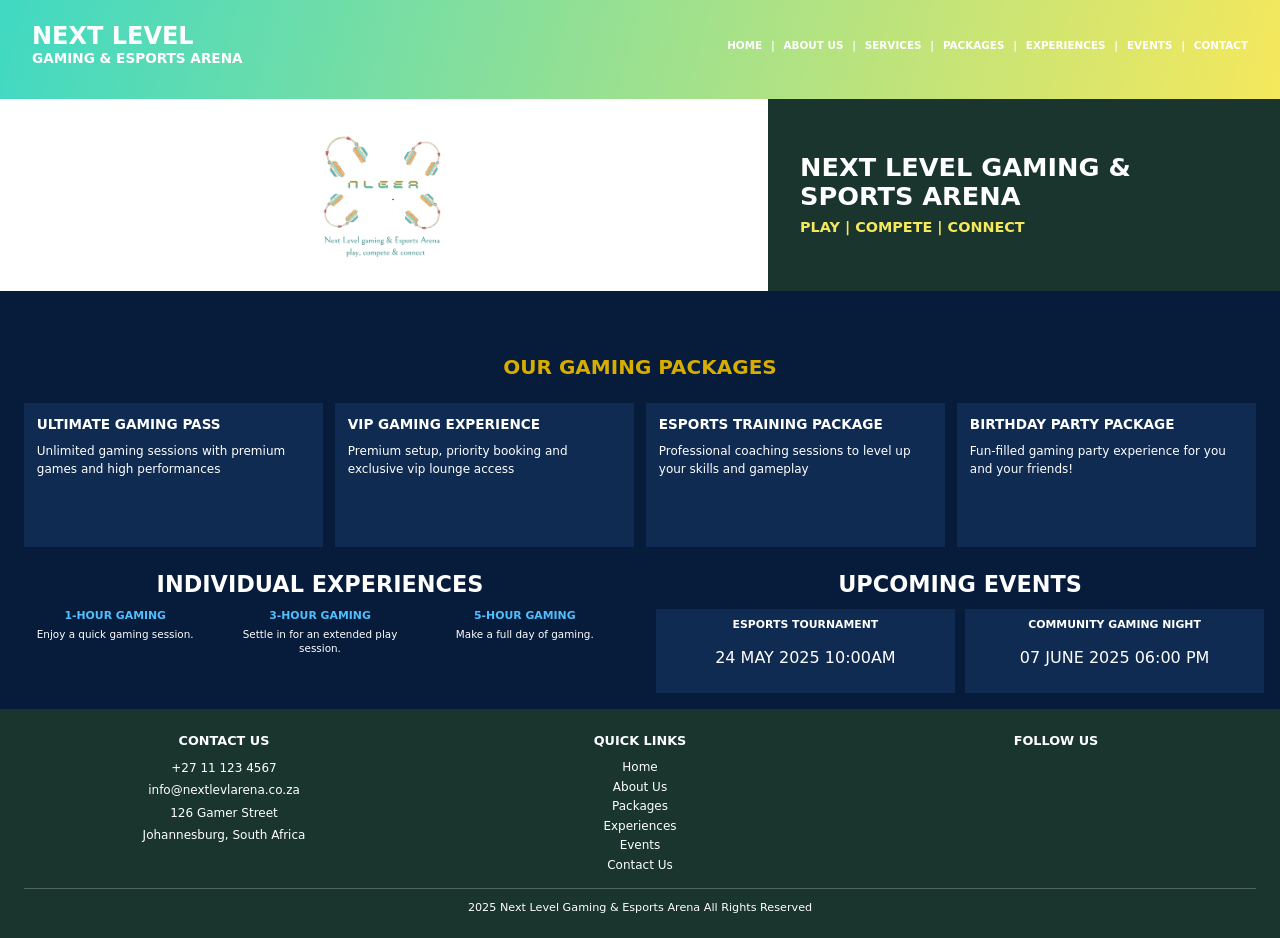
==== index.html @ 8d303a9f "first commit" ====
<!doctype html>
<html lang="en">
<head>
	<meta charset="utf-8">
	<meta name="viewport" content="width=device-width, initial-scale=1">
	<title>Next Level Gaming &amp; Esports Arena</title>
	<link rel="stylesheet" href="styles.css">
</head>
<body class="home-page">
	<!-- Header. -->
	<header class="site-header">
		<h1 class="wordmark">
			<span class="wordmark-top">NEXT LEVEL</span>
			<span class="wordmark-bottom">GAMING &amp; ESPORTS ARENA</span>
		</h1>
		<nav class="site-nav" aria-label="Main navigation">
			<a href="index.html" aria-current="page">HOME</a><span aria-hidden="true">|</span>
			<a href="about.html">ABOUT US</a><span aria-hidden="true">|</span>
			<a href="services.html">SERVICES</a><span aria-hidden="true">|</span>
			<a href="packages.html">PACKAGES</a><span aria-hidden="true">|</span>
			<a href="experiences.html">EXPERIENCES</a><span aria-hidden="true">|</span>
			<a href="events.html">EVENTS</a><span aria-hidden="true">|</span>
			<a href="contact.html">CONTACT</a>
		</nav>
	</header>
	<!-- Home page hero, gaming packages, and event information. -->
	<main>
		<!-- Main arena image and brand message. -->
		<section class="overview-section" aria-labelledby="overview-heading">
			<img class="overview-image overview-logo" src="Images/logo.jpeg" alt="Next Level Gaming &amp; Esports Arena logo">
			<div class="overview-copy">
				<h2 id="overview-heading" class="overview-brand-heading">NEXT LEVEL GAMING &amp; SPORTS ARENA</h2>
				<p class="overview-motto">PLAY | COMPETE | CONNECT</p>
			</div>
		</section>
		<!-- Gaming and event packages. -->
		<section class="services-section" aria-labelledby="services-heading">
			<h2 id="services-heading">OUR GAMING PACKAGES</h2>
			<div class="service-grid">
				<article class="service-block">
					<h3>ULTIMATE GAMING PASS</h3>
					<p>Unlimited gaming sessions with premium games and high performances</p>
				</article>
				<article class="service-block">
					<h3>VIP GAMING EXPERIENCE</h3>
					<p>Premium setup, priority booking and exclusive vip lounge access</p>
				</article>
				<article class="service-block">
					<h3>ESPORTS TRAINING PACKAGE</h3>
					<p>Professional coaching sessions to level up your skills and gameplay</p>
				</article>
				<article class="service-block">
					<h3>BIRTHDAY PARTY PACKAGE</h3>
					<p>Fun-filled gaming party experience for you and your friends!</p>
				</article>
			</div>
		</section>
		<!-- Individual gaming durations and upcoming events. -->
		<section class="secondary-sections" aria-label="More gaming information">
			<!-- Individual experiences. -->
			<section class="secondary-section" aria-labelledby="experiences-heading">
				<h2 id="experiences-heading">INDIVIDUAL EXPERIENCES</h2>
				<div class="experience-options" aria-label="Gaming session lengths">
					<div class="experience-option">
						<h3>1-HOUR GAMING</h3>
						<p>Enjoy a quick gaming session.</p>
					</div>
					<div class="experience-option">
						<h3>3-HOUR GAMING</h3>
						<p>Settle in for an extended play session.</p>
					</div>
					<div class="experience-option">
						<h3>5-HOUR GAMING</h3>
						<p>Make a full day of gaming.</p>
					</div>
				</div>
			</section>
			<!-- Upcoming events. -->
			<section class="secondary-section" aria-labelledby="events-heading">
				<h2 id="events-heading">UPCOMING EVENTS</h2>
				<div class="event-grid">
					<article class="event-block">
						<h3>ESPORTS TOURNAMENT</h3>
						<p>24 MAY 2025 10:00AM</p>
					</article>
					<article class="event-block">
						<h3>COMMUNITY GAMING NIGHT</h3>
						<p>07 JUNE 2025 06:00 PM</p>
					</article>
				</div>
			</section>
		</section>
	</main>
	<!-- Contact details, quick links, social heading, and copyright. -->
	<footer class="site-footer">
		<section aria-labelledby="footer-contact-heading">
			<h2 id="footer-contact-heading">CONTACT US</h2>
			<address class="contact-details">
				<a href="tel:+27111234567">+27 11 123 4567</a>
				<a href="mailto:info@nextlevlarena.co.za">info@nextlevlarena.co.za</a>
				<span>126 Gamer Street</span>
				<span>Johannesburg, South Africa</span>
			</address>
		</section>
		<section aria-labelledby="footer-links-heading">
			<h2 id="footer-links-heading">QUICK LINKS</h2>
			<nav class="footer-links" aria-label="Quick links">
				<a href="index.html">Home</a>
				<a href="about.html">About Us</a>
				<a href="packages.html">Packages</a>
				<a href="experiences.html">Experiences</a>
				<a href="events.html">Events</a>
				<a href="contact.html">Contact Us</a>
			</nav>
		</section>
		<section aria-labelledby="footer-social-heading">
			<h2 id="footer-social-heading">FOLLOW US</h2>
		</section>
		<p class="copyright">2025 Next Level Gaming &amp; Esports Arena All Rights Reserved</p>
	</footer>
</body>
</html>
---- styles.css ----
* {
	box-sizing: border-box;
}

body {
	min-height: 100vh;
	margin: 0;
	background: #f3f6f4;
	color: #19352d;
	font-family: system-ui, sans-serif;
}

body.standalone-footer-page {
	display: flex;
	flex-direction: column;
}

body.standalone-footer-page .site-footer {
	width: 100%;
	margin-top: auto;
}

/* BEGINNING OF FEES PAGE STYLES. */
body.fees-page {
	background: #071b3a;
	color: #fff;
}

.fees-intro {
	padding: clamp(1.25rem, 3vw, 2rem) 1rem 2rem;
	text-align: center;
}

.fees-intro h1 {
	margin: 0;
	color: #50bfff;
	font-size: clamp(1.5rem, 4vw, 2.25rem);
	font-weight: 850;
}

.fees-intro p {
	margin: 0.65rem 0 0;
	font-size: 0.9rem;
}

.fees-card-grid {
	display: grid;
	grid-template-columns: repeat(3, minmax(0, 1fr));
	grid-auto-rows: 1fr;
	gap: 1rem;
	width: min(100%, 72rem);
	margin: 2rem auto 0;
	padding: 0 1rem;
}

.fees-card {
	display: flex;
	flex-direction: column;
	align-items: stretch;
	min-height: 24rem;
	padding: 1.25rem;
	background: #102b52;
	color: #fff;
	text-align: left;
}

.fees-card h2 {
	margin: 0;
	font-size: 0.95rem;
	font-weight: 800;
}

.fees-gradient-strip {
	width: 100%;
	margin: 1rem 0 2rem;
	padding: 1rem clamp(1rem, 3vw, 2rem) 1.5rem;
	background: linear-gradient(105deg, #40d9c3 0%, #f5e85c 100%);
	color: #071b3a;
}

.fees-gradient-strip h2 {
	margin: 0 0 1rem;
	font-size: 1rem;
	font-weight: 850;
	text-align: left;
}

.fees-gradient-strip ol {
	display: grid;
	grid-template-columns: repeat(5, minmax(0, 1fr));
	gap: 1rem;
	margin: 0;
	padding: 0;
	list-style-position: inside;
	text-align: center;
}

.fees-gradient-strip li {
	font-size: clamp(0.7rem, 1.3vw, 0.9rem);
	font-weight: 700;
	line-height: 1.35;
}

.fees-summary-divider {
	width: 100%;
	height: 1px;
	margin: 1rem 0;
	border: 0;
	background: #fff;
}

.fees-summary-row {
	display: flex;
	justify-content: space-between;
	gap: 0.5rem;
	margin-bottom: 0.75rem;
	font-size: 0.8rem;
}

.fees-summary-total {
	display: flex;
	justify-content: space-between;
	gap: 0.5rem;
	margin: 0.25rem 0 0.75rem;
	font-size: 0.9rem;
	font-weight: 850;
}

.fees-summary-output {
	min-height: 5rem;
	background: #fff;
}

.fees-book-button {
	width: 100%;
	margin-top: auto;
	border: 0;
	padding: 0.7rem 0.5rem;
	background: #50bfff;
	color: #071b3a;
	font: inherit;
	font-size: 0.75rem;
	font-weight: 850;
}

.fees-package-list {
	display: grid;
	gap: 0.65rem;
	margin-top: 0.9rem;
}

.fees-package-option {
	padding: 0.75rem;
	background: #fff;
	color: #071b3a;
}

.fees-package-heading {
	display: flex;
	align-items: flex-start;
	justify-content: space-between;
	gap: 0.5rem;
}

.fees-package-heading h3 {
	margin: 0;
	font-size: 0.82rem;
	font-weight: 800;
}

.fees-package-heading span {
	flex: 0 0 auto;
	font-size: 0.8rem;
	font-weight: 750;
}

.fees-package-option p {
	margin: 0.35rem 0 0;
	font-size: 0.72rem;
	line-height: 1.35;
}

.fees-booking-select {
	display: flex;
	align-items: center;
	justify-content: space-between;
	gap: 0.5rem;
	margin-top: 0.9rem;
	font-size: 0.75rem;
}

.fees-booking-select select {
	width: 5.5rem;
	min-height: 1.8rem;
	border: 0;
	padding: 0.25rem 0.4rem;
	background: #fff;
	color: #071b3a;
	font: inherit;
}

.fees-discount-heading {
	margin: 1rem 0 0.45rem;
	font-size: 0.85rem;
	font-weight: 800;
}

.fees-discount-value {
	min-height: 1.8rem;
	padding: 0.25rem 0.5rem;
	background: #fff;
	color: #071b3a;
	font-size: 0.75rem;
}

.fees-calculate-button {
	margin-top: 0.7rem;
	border: 0;
	padding: 0.6rem 0.5rem;
	background: #f07822;
	color: #fff;
	font: inherit;
	font-size: 0.72rem;
	font-weight: 800;
}

.fees-discount-information {
	margin-top: auto;
	padding-top: 1rem;
}

.fees-discount-information h3,
.fees-discount-information h4 {
	margin: 0 0 0.4rem;
	font-size: 0.75rem;
	font-weight: 800;
}

.fees-discount-information ul {
	display: grid;
	gap: 0.3rem;
	margin: 0;
	padding-left: 1rem;
	font-size: 0.7rem;
	line-height: 1.35;
}

/* CONTACT PAGE. */
body.contact-page {
	background: #071b3a;
	color: #fff;
}

.contact-intro {
	width: min(100% - 2rem, 48rem);
	margin: 0 auto;
	padding: clamp(3rem, 9vw, 7rem) 0;
	text-align: center;
}
    
.contact-intro h1 {
	margin: 0 0 1rem;
	color: #50bfff;
	font-size: clamp(1.5rem, 4vw, 2.5rem);
	font-weight: 900;
}

.contact-intro h2 {
	margin: 0 0 0.75rem;
	font-size: clamp(1rem, 2.5vw, 1.4rem);
	font-weight: 800;
}

.contact-intro p {
	max-width: 42rem;
	margin: 0 auto;
	font-size: 0.95rem;
	font-weight: 400;
	line-height: 1.6;
}

.contact-panels {
	display: grid;
	grid-template-columns: minmax(0, 55fr) minmax(0, 35fr);
	gap: 5%;
	position: relative;
	left: 50%;
	width: 90vw;
	margin: 2rem 0 0;
	transform: translateX(-50%);
}

.contact-panel {
	min-height: 14rem;
	background: #102b52;
}

.contact-form-panel {
	padding: clamp(1rem, 2vw, 1.5rem);
	color: #fff;
}

.contact-form-panel h2 {
	margin: 0;
	font-size: clamp(0.9rem, 1.4vw, 1.1rem);
	font-weight: 850;
}

.contact-form-panel > hr {
	height: 1px;
	margin: 0.65rem 0 0.8rem;
	border: 0;
	background: rgb(255 255 255 / 75%);
}

.contact-demo-form {
	display: grid;
	gap: 0.7rem;
}

.contact-field {
	display: grid;
	gap: 0.25rem;
}

.contact-field label {
	color: #50bfff;
	font-size: 0.64rem;
	font-weight: 850;
}

.contact-field input {
	width: 100%;
	min-width: 0;
	min-height: 2rem;
	padding: 0.4rem 0.5rem;
	border: 1px solid rgb(255 255 255 / 35%);
	border-radius: 0;
	background: #071b3a;
	color: #fff;
	font: inherit;
	font-size: 0.75rem;
}

.contact-field input:focus-visible {
	outline: 2px solid #50bfff;
	outline-offset: 1px;
}

.contact-demo-form button {
	justify-self: start;
	margin-top: 0.2rem;
	padding: 0.65rem 0.9rem;
	border: 0;
	background: #f07822;
	color: #fff;
	font: inherit;
	font-size: 0.7rem;
	font-weight: 800;
	cursor: pointer;
}

.contact-demo-form button:hover,
.contact-demo-form button:focus-visible {
	background: #d95e0c;
}

.contact-demo-form button:focus-visible {
	outline: 2px solid #fff;
	outline-offset: 3px;
}

.contact-information {
	padding: clamp(1rem, 2vw, 1.5rem);
	color: #fff;
}

.contact-information h2 {
	margin: 0;
	font-size: clamp(0.9rem, 1.4vw, 1.1rem);
	font-weight: 850;
}

.contact-information hr {
	height: 1px;
	margin: 0.65rem 0 0.8rem;
	border: 0;
	background: rgb(255 255 255 / 75%);
}

.contact-information dl {
	display: grid;
	gap: 0.65rem;
	margin: 0;
}

.contact-information dl > div {
	min-width: 0;
}

.contact-information dt {
	margin: 0 0 0.12rem;
	color: #50bfff;
	font-size: 0.64rem;
	font-weight: 850;
	letter-spacing: 0.05em;
}

.contact-information dd {
	margin: 0;
	font-size: clamp(0.68rem, 1vw, 0.78rem);
	font-weight: 400;
	line-height: 1.35;
	overflow-wrap: anywhere;
}

.contact-information a {
	color: inherit;
	text-decoration: none;
}

.contact-information a:hover,
.contact-information a:focus-visible {
	text-decoration: underline;
	text-underline-offset: 0.15em;
}

.contact-details {
	display: flex;
	flex-direction: column;
	gap: 0.35rem;
	margin-top: 0.75rem;
	font-size: 0.75rem;
	font-style: normal;
	line-height: 1.4;
}

.contact-details a {
	color: inherit;
	text-decoration: none;
}

.contact-details a:hover,
.contact-details a:focus-visible {
	text-decoration: underline;
	text-underline-offset: 0.15em;
}

/* EQUIPMENT PAGE. */
body.equipment-page {
	background: #071b3a;
	color: #fff;
}

.equipment-header {
	display: flex;
	align-items: center;
	justify-content: space-between;
	gap: 1.5rem;
	padding: 1.25rem clamp(1rem, 4vw, 3rem);
	background: #071b3a;
	border-bottom: 34px solid transparent;
	border-image: linear-gradient(105deg, #40d9c3 0%, #f5e85c 100%) 1;
}

.equipment-wordmark {
	display: flex;
	flex-direction: column;
	align-items: flex-start;
	gap: 0.15rem;
	margin: 0;
	line-height: 1;
}

.equipment-wordmark-top {
	color: #fff;
	font-size: clamp(1.5rem, 3vw, 2rem);
	font-weight: 900;
}

.equipment-wordmark-bottom {
	color: #50bfff;
	font-size: clamp(0.7rem, 1.2vw, 0.9rem);
	font-weight: 800;
}

.equipment-book-button {
	flex: 0 0 auto;
	padding: 0.75rem 1.25rem;
	border: 0;
	background: #f07822;
	color: #fff;
	font: inherit;
	font-size: 0.8rem;
	font-weight: 850;
	cursor: pointer;
}

.equipment-book-button:hover,

.equipment-book-button:focus-visible {
	background: #d95e0c;
}

.equipment-book-button:focus-visible {
	outline: 2px solid #fff;
	outline-offset: 3px;
}

.equipment-full-specs-button {
	align-self: flex-start;
	margin-top: 1rem;
}

.equipment-intro {
	padding: clamp(1rem, 3vw, 2rem) clamp(1rem, 5vw, 4rem);
	text-align: left;
}

.equipment-intro h2 {
	margin: 0 0 0.5rem;
	color: #50bfff;
	font-size: clamp(0.75rem, 1.2vw, 0.95rem);
	font-weight: 850;
}

.equipment-intro p {
	margin: 0;
	color: #fff;
	font-size: clamp(1.5rem, 5vw, 3rem);
	font-weight: 900;
	line-height: 0.95;
}

.equipment-intro .equipment-compromise {
	margin-top: 0.35rem;
	color: #50bfff;
}

.equipment-feature {
	display: grid;
	grid-template-columns: repeat(2, minmax(0, 1fr));
	min-height: 20rem;
}

.equipment-feature > img {
	display: block;
	width: 100%;
	height: 100%;
	min-height: 20rem;
	object-fit: cover;
}

.equipment-feature-copy {
	display: flex;
	flex-direction: column;
	justify-content: flex-start;
	padding: clamp(1rem, 3vw, 2rem);
	background: #102b52;
}

.equipment-feature-copy h2 {
	margin: 0 0 1rem;
	color: #50bfff;
	font-size: clamp(0.9rem, 1.5vw, 1.2rem);
	font-weight: 850;
}

.equipment-feature-tagline {
	display: flex;
	flex-direction: column;
	margin: 0;
	color: #fff;
	font-size: clamp(1.4rem, 3vw, 2.5rem);
	font-weight: 900;
	line-height: 1.05;
}

.equipment-feature-tagline span:last-child {
	color: #50bfff;
}

.equipment-spec-divider {
	width: 100%;
	height: 1px;
	margin: 1rem 0 0.75rem;
	border: 0;
	background: rgb(255 255 255 / 75%);
}

.equipment-specs {
	display: grid;
	grid-template-columns: repeat(2, minmax(0, 1fr));
	color: #fff;
	font-weight: 800;
	text-align: center;
}

.equipment-spec-item {
	display: flex;
	flex-direction: column;
	align-items: center;
	gap: 0.2rem;
}

.equipment-spec-value {
	font-size: clamp(1.3rem, 2.5vw, 2rem);
	line-height: 1;
}

.equipment-spec-label {
	color: #50bfff;
	font-size: 0.65rem;
	font-weight: 850;
	letter-spacing: 0.08em;
}

.equipment-library {
	display: grid;
	grid-template-columns: minmax(0, 0.8fr) minmax(0, 1.2fr);
	align-items: center;
	gap: 1.25rem;
	padding: 1.5rem clamp(1rem, 5vw, 4rem) 2rem;
}

.equipment-library-copy {
	justify-self: start;
	text-align: left;
}

.equipment-library-copy h2 {
	margin: 0 0 0.35rem;
	color: #50bfff;
	font-size: clamp(0.7rem, 1.2vw, 0.95rem);
	font-weight: 850;
}

.equipment-library-copy p {
	margin: 0;
	color: #fff;
	font-size: clamp(1rem, 2.6vw, 2.2rem);
	font-weight: 900;
	line-height: 1;
}

.equipment-library-copy p span {
	color: #50bfff;
}

.game-category-grid {
	display: grid;
	grid-template-columns: repeat(4, minmax(0, 1fr));
	gap: 0.45rem;
}

.game-category {
	display: grid;
	place-items: center;
	min-width: 0;
	min-height: 2.8rem;
	padding: 0.4rem 0.25rem;
	background: #000;
	color: #fff;
	font-size: clamp(0.45rem, 0.8vw, 0.62rem);
	font-weight: 800;
	line-height: 1.15;
	text-align: center;
}

.equipment-block-section {
	padding: 0 clamp(1rem, 5vw, 4rem) 3rem;
}

.equipment-block-grid {
	display: grid;
	grid-template-columns: repeat(4, minmax(0, 1fr));
	gap: 0.9rem;
}


.equipment-game-card {
	display: flex;
	flex-direction: column;
	align-items: center;
	justify-content: center;
	min-width: 0;
	min-height: 7rem;
	padding: 0.6rem;
	background: #102b52;
	color: #fff;
	text-align: center;
}

.equipment-game-card h2 {
	margin: 0 0 0.4rem;
	font-size: clamp(0.65rem, 1.1vw, 0.85rem);
	font-weight: 850;
	line-height: 1.2;
	overflow-wrap: anywhere;
}

.equipment-game-card p {
	margin: 0;
	color: #50bfff;
	font-size: clamp(0.55rem, 0.8vw, 0.68rem);
	font-weight: 750;
	line-height: 1.2;
}

/* Arrange the shared wordmark and navigation over the gradient background. */
.site-header {
	display: flex;
	align-items: center;
	justify-content: space-between;
	gap: 2rem;
	padding: 1.5rem 2rem 2rem;
	background: linear-gradient(105deg, #40d9c3 0%, #f5e85c 100%);
}

/* Align the shared two-line site wordmark. */
.wordmark {
	display: flex;
	flex-direction: column;
	align-items: flex-start;
	gap: 0.15rem;
	max-width: 100%;
	margin: 0;
	color: inherit;
	text-align: left;
}

/* Remove the default underline when the wordmark is a home link. */
a.wordmark {
	text-decoration: none;
}

.wordmark-top {
	font-size: 1.5rem;
	font-weight: 800;
	line-height: 1;
}

.wordmark-bottom {
	font-size: 0.85rem;
	font-weight: 700;
	line-height: 1.2;
}

/* Lay out the main navigation links and separators. */
.site-nav {
	display: flex;
	align-items: center;
	justify-content: flex-end;
	flex-wrap: wrap;
	gap: 0.55rem;
	margin-left: auto;
	font-size: 0.65rem;
	font-weight: 750;
}

/* Keep navigation links consistent with the header text. */
.site-nav a {
	color: inherit;
	text-decoration: none;
}

.site-nav a:hover,
.site-nav a:focus-visible {
	text-decoration: underline;
	text-underline-offset: 0.2em;
}

/* Split the overview hero between its image and text panel. */
.overview-section {
	display: grid;
	grid-template-columns: 60% 40%;
	height: 12rem;
}

.overview-image {
	display: block;
	width: 100%;
	height: 100%;
	min-height: 0;
	object-fit: cover;
}

.overview-logo {
	background: #fff;
	object-fit: contain;
}

.overview-copy {
	display: flex;
	flex-direction: column;
	justify-content: center;
	padding: clamp(1rem, 3vw, 2rem);
	background: #19352d;
	color: #fff;
}

.overview-copy .overview-brand-heading {
	margin: 0 0 0.6rem;
	color: #fff;
	font-size: clamp(1.1rem, 2vw, 1.6rem);
	font-weight: 800;
	line-height: 1.1;
}

.overview-copy .about-heading {
	margin: 0;
	color: #50bfff;
	font-size: clamp(1.4rem, 3vw, 2.2rem);
	font-weight: 800;
	line-height: 1.1;
}

/* ABOUT PAGE. */
body.about-page {
	background: #071b3a;
	color: #fff;
}

.about-overview-section {
	height: 12rem;
	grid-template-rows: minmax(0, 1fr);
}

.about-overview-copy {
	justify-content: center;
	gap: 0.2rem;
	padding: 0.4rem clamp(0.6rem, 1.2vw, 1rem);
}

.about-overview-copy .about-heading {
	font-size: clamp(1rem, 1.4vw, 1.3rem);
}

.about-copy-group h3 {
	margin: 0 0 0.15rem;
	color: #f5e85c;
	font-size: 0.72rem;
	font-weight: 800;
	line-height: 1.25;
}

.about-overview-copy .about-copy-group p {
	margin: 0;
	font-size: 0.62rem;
	font-weight: 400;
	line-height: 1.15;
}

/* ABOUT WHY CHOOSE US SECTION. */
.why-section {
	padding: 2rem clamp(0.75rem, 2vw, 1.5rem) 2.5rem;
}

.why-section > h2 {
	margin: 0 0 1.25rem;
	color: #d7ad00;
	font-size: 1.25rem;
	font-weight: 850;
	text-align: center;
}

.why-grid {
	display: grid;
	grid-template-columns: repeat(3, minmax(0, 1fr));
	gap: 0.75rem;
}

.why-block {
	display: flex;
	flex-direction: column;
	justify-content: center;
	min-height: 8rem;
	padding: 1rem;
	background: #102b52;
	color: #fff;
}

.why-block h3 {
	margin: 0 0 0.5rem;
	font-size: 0.9rem;
	font-weight: 800;
}

.why-block p {
	margin: 0;
	font-size: 0.75rem;
	font-weight: 400;
	line-height: 1.45;
}

/* EXPERIENCES PAGE. */
body.experiences-page {
	background: #071b3a;
	color: #fff;
}

.experiences-overview-copy {
	gap: 0.25rem;
	padding: 0.45rem clamp(0.5rem, 1vw, 0.8rem);
}

.experiences-overview-copy .about-heading {
	font-size: clamp(0.9rem, 1.3vw, 1.1rem);
}

.experiences-tagline {
	margin: 0;
	color: #f5e85c;
	font-size: clamp(0.65rem, 1vw, 0.82rem);
	font-weight: 850;
	line-height: 1.2;
}

.experiences-overview-copy .experiences-description {
	margin: 0.15rem 0 0;
	font-size: clamp(0.62rem, 0.85vw, 0.75rem);
	font-weight: 400;
	line-height: 1.2;
}

.experiences-book-button {
	margin-top: 0.35rem;
	padding: 0.35rem 0.5rem;
	font-size: 0.65rem;
}

.experiences-page-heading {
	margin: 1.5rem 1rem 2rem;
	color: #d7ad00;
	font-size: 1.25rem;
	font-weight: 850;
	text-align: center;
}

.experiences-card-grid {
	display: grid;
	grid-template-columns: repeat(3, minmax(0, 1fr));
	grid-auto-rows: 1fr;
	gap: 1rem;
	padding: 0 clamp(1rem, 4vw, 3rem) 2.5rem;
}

.experiences-card {
	display: flex;
	flex-direction: column;
	align-items: center;
	min-height: 13rem;
	padding: 1.25rem;
	background: #102b52;
	color: #fff;
	text-align: center;
}

.experiences-card h2 {
	margin: 0;
	font-size: clamp(0.85rem, 1.4vw, 1.1rem);
	font-weight: 800;
	line-height: 1.25;
}

.experiences-card p {
	margin: 0.75rem 0 0;
	font-size: 0.8rem;
	line-height: 1.45;
}

.experiences-card ul {
	display: grid;
	gap: 0.35rem;
	margin: 0.75rem 0 0;
	padding-left: 1rem;
	list-style: disc;
	font-size: 0.75rem;
	line-height: 1.35;
	text-align: left;
}

.experience-benefits {
	display: grid;
	grid-template-columns: repeat(4, minmax(0, 1fr));
	gap: 1rem;
	padding: 0 1.25rem 2.5rem;
}

.experience-benefits article {
	text-align: center;
}

.experience-benefits h2 {
	margin: 0 0 0.5rem;
	color: #fff;
	font-size: clamp(0.75rem, 1.1vw, 0.9rem);
	font-weight: 850;
}

.experience-benefits p {
	margin: 0;
	color: #fff;
	font-size: 0.72rem;
	font-weight: 400;
	line-height: 1.4;
}

.experiences-page .facility-cta {
	background: #50bfff;
	color: #071b3a;
}

/* Style other headings used inside overview text panels. */
.overview-copy > h2:not(.overview-brand-heading):not(.about-heading) {
	margin: 0 0 1rem;
	color: #f5e85c;
	font-size: 0.9rem;
	font-weight: 800;
}

/* Set base spacing and weight for overview panel paragraphs. */
.overview-copy p {
	margin: 0;
	font-weight: 800;
	line-height: 1.15;
}

/* Highlight the short overview slogan. */
.overview-copy .overview-motto {
	color: #f5e85c;
	font-size: clamp(0.7rem, 1.2vw, 0.9rem);
}

/* Size the overview panel's service title. */
.overview-title {
	font-size: clamp(1.15rem, 2vw, 1.5rem);
}

/* Style the supporting overview description. */
.overview-copy .overview-description {
	margin-top: 0.6rem;
	font-size: 0.8rem;
	font-weight: 400;
	line-height: 1.4;
}

/* SERVICES PAGE. */
body.services-page {
	background: #071b3a;
	color: #fff;
}

.services-section {
	padding: 4rem clamp(0.75rem, 2vw, 1.5rem) 0.75rem;
}

.services-section > h1,
.services-section > h2 {
	margin: 0 0 1.5rem;
	color: #d7ad00;
	font-size: 1.25rem;
	font-weight: 850;
	text-align: center;
}

.service-grid {
	display: grid;
	grid-template-columns: repeat(4, minmax(0, 1fr));
	gap: 0.75rem;
}

.service-block {
	display: flex;
	flex-direction: column;
	align-items: flex-start;
	min-height: 9rem;
	padding: 0.8rem;
	background: #102b52;
	color: #fff;
}

.service-block h2,
.service-block h3 {
	margin: 0 0 0.65rem;
	font-size: 0.85rem;
	font-weight: 800;
}

.service-block p {
	margin: 0;
	font-size: 0.75rem;
	font-weight: 400;
	line-height: 1.5;
}

.services-page .facility-cta {
	background: #50bfff;
	color: #071b3a;
}

/* Add spacing around the Facilities section. */
.facilities-section {
	padding: 2rem clamp(0.75rem, 2vw, 1.5rem) 2.5rem;
}

.facilities-section > h2 {
	margin: 0 0 1.25rem;
	color: #d7ad00;
	font-size: 1.25rem;
	font-weight: 850;
	text-align: center;
}

.facilities-grid {
	display: grid;
	grid-template-columns: repeat(5, minmax(0, 1fr));
	align-items: center;
	gap: 0.75rem;
}

.facilities-grid h3 {
	margin: 0;
	color: #fff;
	font-size: 0.8rem;
	font-weight: 750;
	line-height: 1.3;
	text-align: center;
}

.facility-cta {
	display: grid;
	grid-template-columns: minmax(0, 7fr) minmax(0, 3fr);
	align-items: stretch;
	width: 80%;
	min-height: 4.5rem;
	margin: 2rem auto 0;
	padding: 0.55rem 0.65rem 0.55rem 0;
	background: #102b52;
	color: #fff;
}

/* Separate the Experiences call-to-action from its footer. */
.experiences-facility-cta {
	margin-bottom: 1.5rem;
}

.facility-cta-copy {
	display: flex;
	flex-direction: column;
	justify-content: center;
	gap: 0.3rem;
	min-width: 0;
	padding: 0 1.5rem;
}

.facility-cta-copy h3 {
	margin: 0;
	font-size: clamp(1rem, 2vw, 1.4rem);
	font-weight: 850;
}

.facility-cta-copy p {
	margin: 0;
	font-size: 0.8rem;
	font-weight: 400;
	line-height: 1.35;
}

.facility-cta button {
	width: 100%;
	height: 100%;
	border: 0;
	padding: 0.5rem;
	background: #f07822;
	color: #fff;
	font: inherit;
	font-size: clamp(0.65rem, 1.2vw, 0.85rem);
	font-weight: 800;
	cursor: pointer;
}

.facility-cta button:hover,

.facility-cta button:focus-visible {
	background: #d95e0c;
}

.facility-cta button:focus-visible {
	outline: 2px solid #fff;
	outline-offset: -4px;
}

/* Split the lower Home content into two equal sections. */
.secondary-sections {
	display: grid;
	grid-template-columns: repeat(2, minmax(0, 1fr));
	min-height: 8rem;
}

.secondary-section {
	display: flex;
	flex-direction: column;
	align-items: center;
	justify-content: flex-start;
	padding: 0.75rem 1rem 1rem;
}

.secondary-section h2 {
	margin: 0;
	color: #19352d;
	font-size: clamp(1rem, 2vw, 1.4rem);
	font-weight: 800;
	text-align: center;
}


.experience-options {
	display: grid;
	grid-template-columns: repeat(3, minmax(0, 1fr));
	width: 100%;
	gap: 0.4rem;
	margin-top: 0.75rem;
}


.experience-option h3 {
	margin: 0;
	color: #19352d;
	font-size: 0.68rem;
	font-weight: 750;
	line-height: 1.25;
	text-align: center;
}

.experience-option p {
	margin: 0.3rem 0 0;
	color: #52675f;
	font-size: 0.65rem;
	font-weight: 400;
	line-height: 1.35;
	text-align: center;
}

/* Arrange the upcoming event cards in two columns. */
.event-grid {
	display: grid;
	grid-template-columns: repeat(2, minmax(0, 1fr));
	width: 100%;
	gap: 0.65rem;
	margin-top: 0.75rem;
}

.event-block {
	display: grid;
	place-items: center;
	min-height: 4.5rem;
	padding: 0.6rem;
	background: #1769aa;
	color: #fff;
	text-align: center;
}

.event-block h3 {
	margin: 0;
	font-size: 0.68rem;
	font-weight: 800;
	line-height: 1.3;
}

/* HOME PAGE. */
body.home-page {
	background: #071b3a;
	color: #fff;
}


.home-page .service-block,
.home-page .event-block {
	background: #102b52;
}


.home-page .secondary-section h2 {
	color: #fff;
}


.home-page .experience-option h3 {
	color: #50bfff;
}


.home-page .experience-option p {
	color: #fff;
}

/* Lay out footer columns and give the footer its dark background. */
.site-footer {
	display: grid;
	grid-template-columns: repeat(3, minmax(0, 1fr));
	gap: 1rem;
	padding: 1.5rem clamp(0.75rem, 2vw, 1.5rem);
	background: #19352d;
	color: #fff;
}


.site-footer section {
	text-align: center;
}


.site-footer h2 {
	margin: 0;
	font-size: 0.8rem;
	font-weight: 800;
}

/* Separate and center the copyright line across the footer. */
.copyright {
	grid-column: 1 / -1;
	margin: 0;
	padding-top: 0.75rem;
	border-top: 1px solid rgb(255 255 255 / 24%);
	font-size: 0.7rem;
	text-align: center;
}

/* Stack and space the footer's quick links. */
.footer-links {
	display: flex;
	flex-direction: column;
	align-items: center;
	gap: 0.35rem;
	margin-top: 0.75rem;
	font-size: 0.75rem;
}

.footer-links a {
	color: inherit;
	text-decoration: none;
}

.footer-links a:hover,
.footer-links a:focus-visible {
	text-decoration: underline;
	text-underline-offset: 0.15em;
}

/* Style orange booking actions used in overview panels. */
.booking-button {
	align-self: flex-start;
	margin-top: 0.9rem;
	padding: 0.65rem 0.9rem;
	border: 0;
	background: #f07822;
	color: #fff;
	font-family: inherit;
	font-size: 0.75rem;
	font-weight: 800;
	cursor: pointer;
}

.booking-button:hover,
.booking-button:focus-visible {
	background: #d95e0c;
}

.booking-button:focus-visible {
	outline: 2px solid #fff;
	outline-offset: 3px;
}

/* Adjust headers, cards, grids, and copy for narrow screens. */
@media (max-width: 30rem) {
	.fees-gradient-strip ol {
		grid-template-columns: repeat(2, minmax(0, 1fr));
		gap: 0.75rem;
	}

	.fees-gradient-strip li:last-child {
		grid-column: 1 / -1;
	}

	/* Stack the Contact panels on phones and shorten their height. */
	.contact-panels {
		grid-template-columns: 1fr;
		gap: 0.75rem;
		margin-top: 1.5rem;
	}

	.contact-panel {
		min-height: 22.5rem;
	}

	.contact-information dl {
		grid-template-columns: repeat(2, minmax(0, 1fr));
		gap: 0.65rem 0.75rem;
	}

	.contact-information {
		padding: 1rem;
	}

	.contact-information h2 {
		font-size: 0.95rem;
	}

	/* Tighten the Equipment header spacing on phones. */
	.equipment-header {
		gap: 0.75rem;
		padding: 1rem;
	}


	.equipment-wordmark-top {
		font-size: 1.3rem;
	}

	
	.equipment-wordmark-bottom {
		font-size: 0.62rem;
	}

	
	.equipment-book-button {
		padding: 0.6rem 0.75rem;
		font-size: 0.65rem;
	}

	
	.equipment-feature {
		grid-template-columns: 1fr;
	}

	
	.equipment-feature > img {
		min-height: 0;
		aspect-ratio: 16 / 9;
	}

	
	.equipment-feature-copy {
		min-height: 12rem;
	}

	
	.equipment-library {
		grid-template-columns: 1fr;
		gap: 0.9rem;
		padding: 1.25rem clamp(1rem, 5vw, 4rem) 1.5rem;
	}

	
	.equipment-library-copy {
		justify-self: start;
	}

	
	.equipment-library-copy h2 {
		font-size: 0.7rem;
	}

	
	.equipment-library-copy p {
		font-size: 1.2rem;
	}

	/* Tighten spacing between category tiles on phones. */
	.game-category-grid {
		gap: 0.35rem;
	}

	/* Compact category tiles for phone-width layouts. */
	.game-category {
		min-height: 2.5rem;
		padding: 0.3rem 0.15rem;
		font-size: 0.48rem;
	}

	
	.equipment-game-card {
		min-height: 5.5rem;
		padding: 0.35rem 0.2rem;
	}

	
	.equipment-game-card h2 {
		font-size: 0.55rem;
	}

	
	.equipment-game-card p {
		font-size: 0.48rem;
	}

	.fees-card-grid {
		grid-template-columns: 1fr;
		gap: 0.75rem;
	}

	.fees-card {
		min-height: 8rem;
	}

	/* Stack the shared brand and navigation on phones. */
	.site-header {
		align-items: flex-start;
		flex-direction: column;
		gap: 1.25rem;
		padding: 1rem;
	}

	/* Left-align and compact navigation links on phones. */
	.site-nav {
		justify-content: flex-start;
		margin-left: 0;
		font-size: 0.6rem;
	}

	
	.wordmark-top {
		font-size: 1.25rem;
	}

	
	.wordmark-bottom {
		font-size: 0.75rem;
	}

	/* Stack overview image and copy on narrow screens. */
	.overview-section {
		grid-template-columns: 1fr;
		height: auto;
		min-height: 10rem;
	}

	/* Let the About overview grow naturally when stacked. */
	.about-overview-section {
		height: auto;
	}

	
	.overview-image {
		min-height: 0;
		aspect-ratio: 9 / 2;
	}

	
	.overview-copy {
		min-height: 0;
		padding: 0.75rem;
	}

	/* Give stacked About copy extra room and spacing. */
	.about-overview-copy {
		gap: 0.75rem;
		padding: 1rem;
	}

	
	.about-overview-copy .about-heading {
		font-size: 1.4rem;
	}

	/* Tighten the Experiences hero panel on phones. */
	.experiences-overview-copy {
		gap: 0.3rem;
		padding: 0.75rem;
	}

	
	.experiences-overview-copy .about-heading {
		font-size: 1.1rem;
	}

	
	.experiences-tagline {
		font-size: 0.75rem;
	}

	
	.experiences-overview-copy .experiences-description {
		font-size: 0.72rem;
		line-height: 1.3;
	}

	
	.experiences-book-button {
		margin-top: 0.25rem;
		font-size: 0.68rem;
	}

	
	.experiences-card-grid {
		grid-template-columns: 1fr;
		gap: 0.75rem;
		padding: 0 1rem 2rem;
	}

	
	.experiences-card {
		min-height: 5.5rem;
	}

	
	.experience-benefits {
		grid-template-columns: repeat(2, minmax(0, 1fr));
		gap: 1.25rem 0.75rem;
		padding: 0 1rem 2rem;
	}

	
	.experience-benefits h2 {
		font-size: 0.72rem;
	}

	
	.experience-benefits p {
		font-size: 0.65rem;
	}

	/* Scale About subheadings in the mobile layout. */
	.about-copy-group h3 {
		font-size: 0.85rem;
	}

	/* Improve About paragraph readability on phones. */
	.about-overview-copy .about-copy-group p {
		font-size: 0.75rem;
		line-height: 1.4;
	}

	/* Stack About benefit cards on narrow screens. */
	.why-grid {
		grid-template-columns: 1fr;
		gap: 0.75rem;
	}

	
	.why-block {
		min-height: 6rem;
	}

	/* Reduce the overview brand heading size on phones. */
	.overview-copy .overview-brand-heading {
		margin-bottom: 0.4rem;
		font-size: 1rem;
	}

	
	.overview-copy > h2:not(.overview-brand-heading) {
		margin-bottom: 0.3rem;
		font-size: 0.7rem;
	}

	
	.overview-copy .overview-motto {
		font-size: 0.7rem;
	}

	
	.services-section {
		padding-top: 1.5rem;
	}

	/* Tighten the Services title spacing on phones. */
	.services-section > h2 {
		margin-bottom: 1rem;
	}

	/* Stack service cards vertically on phones. */
	.service-grid {
		grid-template-columns: 1fr;
		gap: 0.75rem;
	}

	/* Arrange facilities in two columns at phone width. */
	.facilities-grid {
		grid-template-columns: repeat(2, minmax(0, 1fr));
		gap: 1rem 0.6rem;
	}

	
	.facilities-grid h3:last-child {
		grid-column: 1 / -1;
		justify-self: center;
	}

	
	.facility-cta {
		width: 100%;
		min-height: 5rem;
		margin-top: 1.5rem;
		padding: 0.45rem 0.45rem 0.45rem 0;
	}

	
	.facility-cta-copy {
		gap: 0.25rem;
		padding: 0 0.6rem;
	}

	
	.facility-cta-copy h3 {
		font-size: 0.9rem;
	}

	
	.facility-cta-copy p {
		font-size: 0.65rem;
	}

	
	.facility-cta button {
		padding: 0.4rem 0.25rem;
		font-size: 0.6rem;
	}

	/* Let service cards fit their content on phones. */
	.service-block {
		min-height: 0;
	}

	
	.secondary-sections {
		grid-template-columns: 1fr;
	}

	/* Compact vertical spacing in the stacked secondary sections. */
	.secondary-section {
		min-height: 6rem;
		padding-top: 0.5rem;
	}

	/* Tighten spacing between session lengths on phones. */
	.experience-options {
		gap: 0.2rem;
		margin-top: 0.6rem;
	}

	
	.experience-option h3 {
		font-size: 0.62rem;
	}

	
	.experience-option p {
		font-size: 0.6rem;
	}

	/* Stack footer columns on phones. */
	.site-footer {
		grid-template-columns: 1fr;
		gap: 1rem;
	}
}

/* Balance the About image and text columns on small tablets. */
@media (min-width: 30.01rem) and (max-width: 40rem) {
	/* Give the About image and text equal tablet-width columns. */
	.about-overview-section {
		grid-template-columns: 1fr 1fr;
	}
}

/* Use two service columns at narrow intermediate widths. */
@media (min-width: 30.01rem) and (max-width: 35rem) {
	/* Fit service cards into two columns at narrow tablet sizes. */
	.service-grid {
		grid-template-columns: repeat(2, minmax(0, 1fr));
	}
}
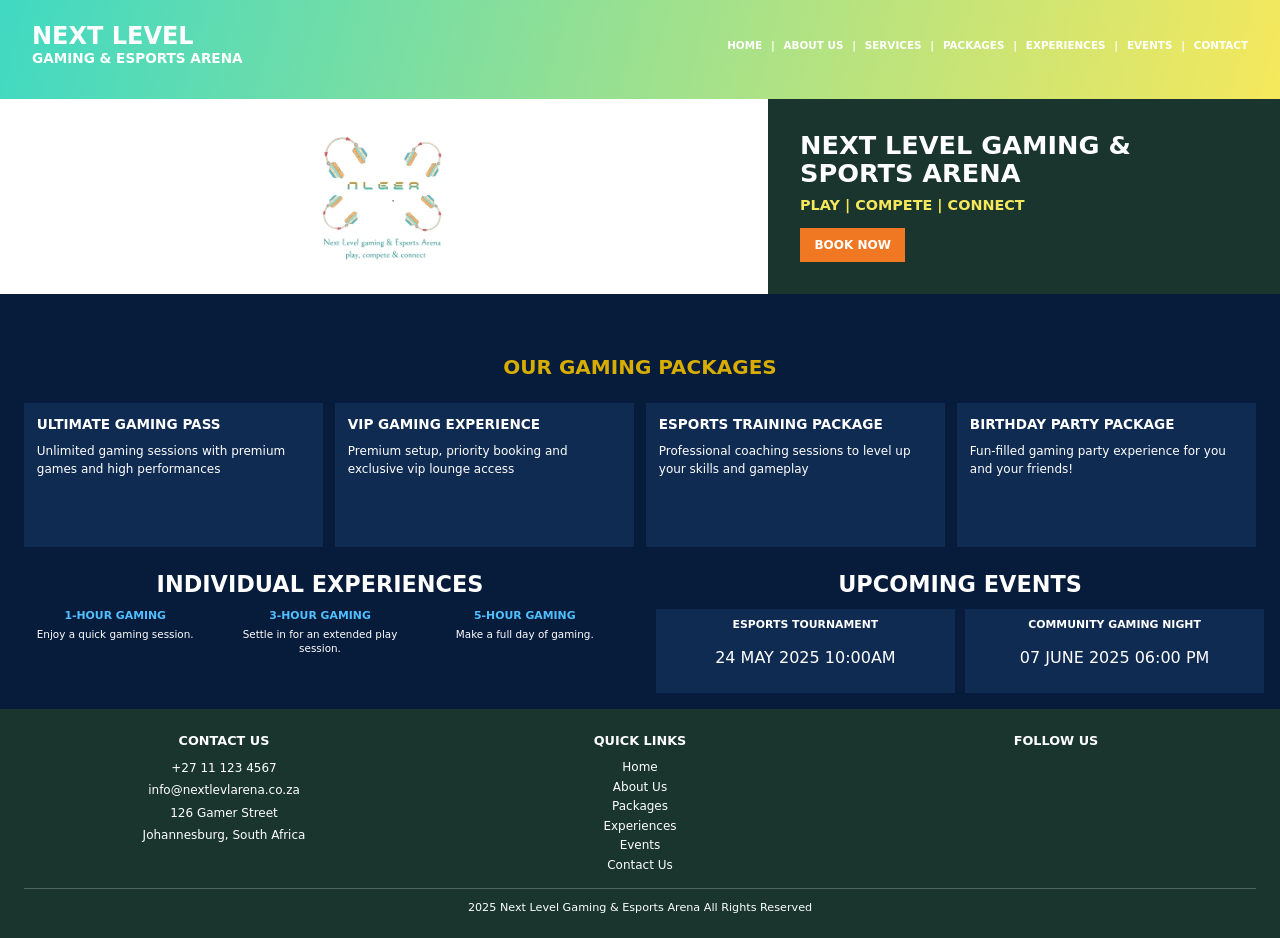
==== commit 19d64203: "Bug fixes" ====
--- a/index.html
+++ b/index.html
@@ -31,6 +31,7 @@
 			<div class="overview-copy">
 				<h2 id="overview-heading" class="overview-brand-heading">NEXT LEVEL GAMING &amp; SPORTS ARENA</h2>
 				<p class="overview-motto">PLAY | COMPETE | CONNECT</p>
+				<a class="booking-button" href="fees.html">BOOK NOW</a>
 			</div>
 		</section>
 		<!-- Gaming and event packages. -->
--- a/styles.css
+++ b/styles.css
@@ -486,6 +486,8 @@
 }
 
 .equipment-book-button {
+	display: inline-block;
+	text-decoration: none;
 	flex: 0 0 auto;
 	padding: 0.75rem 1.25rem;
 	border: 0;
@@ -1168,7 +1170,13 @@
 	line-height: 1.35;
 }
 
-.facility-cta button {
+.facility-cta button,
+.facility-cta a {
+	display: flex;
+	align-items: center;
+	justify-content: center;
+	box-sizing: border-box;
+	text-decoration: none;
 	width: 100%;
 	height: 100%;
 	border: 0;
@@ -1182,11 +1190,13 @@
 }
 
 .facility-cta button:hover,
-
+.facility-cta a:hover,
+.facility-cta a:focus-visible,
 .facility-cta button:focus-visible {
 	background: #d95e0c;
 }
 
+.facility-cta a:focus-visible,
 .facility-cta button:focus-visible {
 	outline: 2px solid #fff;
 	outline-offset: -4px;
@@ -1351,6 +1361,8 @@
 
 /* Style orange booking actions used in overview panels. */
 .booking-button {
+	display: inline-block;
+	text-decoration: none;
 	align-self: flex-start;
 	margin-top: 0.9rem;
 	padding: 0.65rem 0.9rem;
@@ -1714,7 +1726,8 @@
 	}
 
 	
-	.facility-cta button {
+	.facility-cta button,
+	.facility-cta a {
 		padding: 0.4rem 0.25rem;
 		font-size: 0.6rem;
 	}
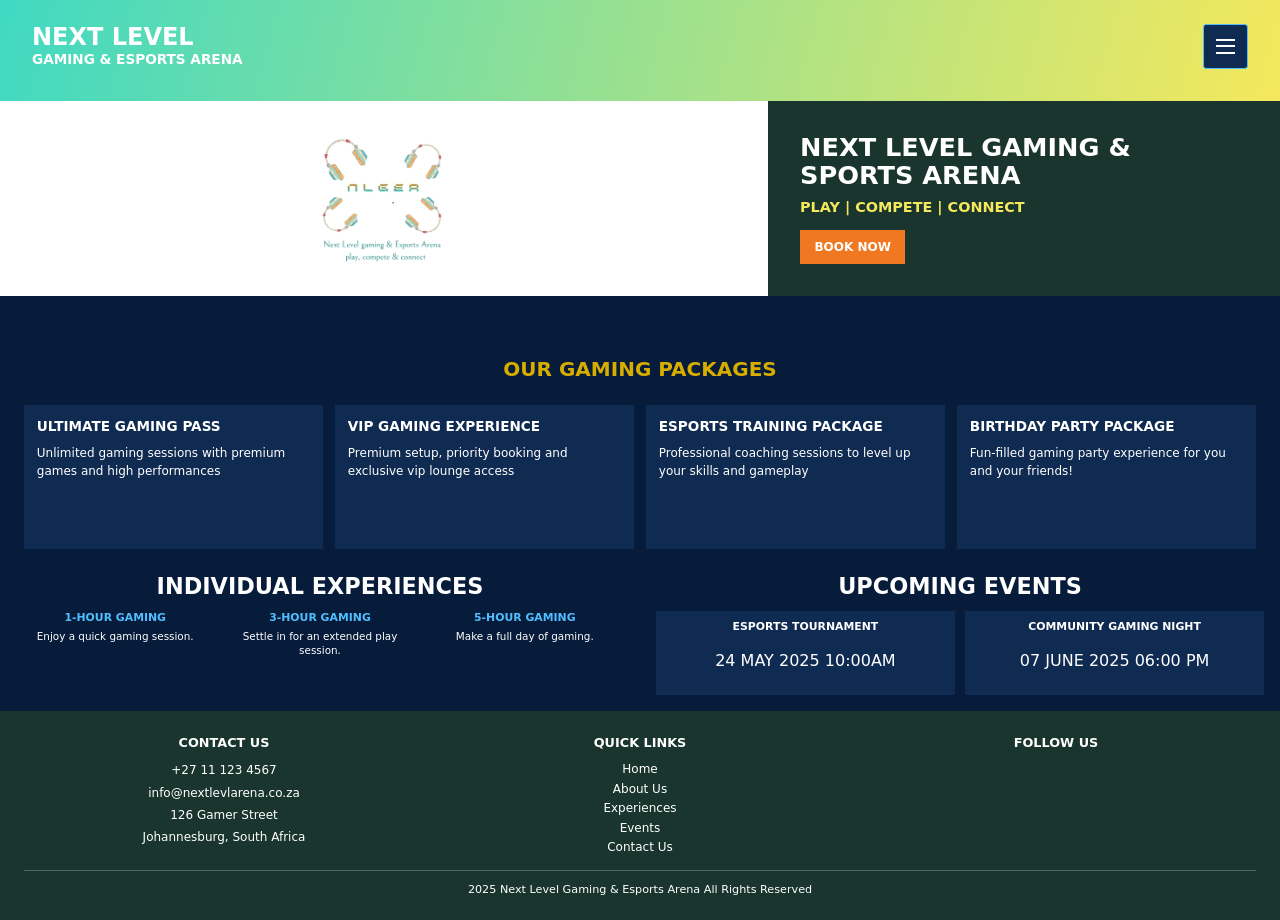
==== commit 1f4f3fe7: "Fully complete website" ====
--- a/index.html
+++ b/index.html
@@ -5,6 +5,7 @@
 	<meta name="viewport" content="width=device-width, initial-scale=1">
 	<title>Next Level Gaming &amp; Esports Arena</title>
 	<link rel="stylesheet" href="styles.css">
+	<script src="script.js" defer></script>
 </head>
 <body class="home-page">
 	<!-- Header. -->
@@ -13,15 +14,6 @@
 			<span class="wordmark-top">NEXT LEVEL</span>
 			<span class="wordmark-bottom">GAMING &amp; ESPORTS ARENA</span>
 		</h1>
-		<nav class="site-nav" aria-label="Main navigation">
-			<a href="index.html" aria-current="page">HOME</a><span aria-hidden="true">|</span>
-			<a href="about.html">ABOUT US</a><span aria-hidden="true">|</span>
-			<a href="services.html">SERVICES</a><span aria-hidden="true">|</span>
-			<a href="packages.html">PACKAGES</a><span aria-hidden="true">|</span>
-			<a href="experiences.html">EXPERIENCES</a><span aria-hidden="true">|</span>
-			<a href="events.html">EVENTS</a><span aria-hidden="true">|</span>
-			<a href="contact.html">CONTACT</a>
-		</nav>
 	</header>
 	<!-- Home page hero, gaming packages, and event information. -->
 	<main>
@@ -108,7 +100,6 @@
 			<nav class="footer-links" aria-label="Quick links">
 				<a href="index.html">Home</a>
 				<a href="about.html">About Us</a>
-				<a href="packages.html">Packages</a>
 				<a href="experiences.html">Experiences</a>
 				<a href="events.html">Events</a>
 				<a href="contact.html">Contact Us</a>
--- a/styles.css
+++ b/styles.css
@@ -14,6 +14,561 @@
 body.standalone-footer-page {
 	display: flex;
 	flex-direction: column;
+}
+
+body.tournament-page {
+	background: #071b3a;
+	color: #fff;
+}
+
+body.tournament-page .tournament-feature {
+	position: relative;
+}
+
+body.tournament-page .tournament-gradient-bar {
+	min-height: 8rem;
+	margin-top: 0.5rem;
+	background: linear-gradient(105deg, #50bfff 0%, #f5e85c 100%);
+	padding: 1rem 2%;
+	color: #000;
+}
+
+body.tournament-page .tournament-stats-table {
+	width: 100%;
+	height: 100%;
+	border-collapse: collapse;
+	table-layout: fixed;
+}
+
+body.tournament-page .tournament-stats-table th {
+	padding: 0.55rem 0.65rem;
+	border: 1px solid rgb(7 27 58 / 35%);
+	background: rgb(7 27 58 / 10%);
+	font-size: clamp(0.5rem, 1.1vw, 0.75rem);
+	font-weight: 800;
+	letter-spacing: 0.04em;
+	text-align: left;
+}
+
+body.tournament-page .tournament-stats-table td {
+	padding: 0.65rem;
+	border: 1px solid rgb(7 27 58 / 35%);
+	font-size: clamp(1rem, 3.5vw, 2.25rem);
+	font-weight: 900;
+	line-height: 1.1;
+	overflow-wrap: anywhere;
+}
+
+body.tournament-page .tournament-feature-image {
+	display: block;
+	width: 100%;
+	height: 16rem;
+	margin-top: 0.75rem;
+	object-fit: cover;
+}
+
+body.tournament-page .tournament-details {
+	display: flex;
+	align-items: stretch;
+	justify-content: space-between;
+	gap: 1.5rem;
+	margin: 1.5rem 2%;
+}
+
+body.tournament-page .tournament-overview {
+	flex: 1;
+	max-width: 36rem;
+	min-width: 0;
+}
+
+body.tournament-page .tournament-overview-label {
+	margin: 0 0 0.75rem;
+	color: #50bfff;
+	font-size: clamp(0.65rem, 1.2vw, 0.85rem);
+	font-weight: 800;
+	letter-spacing: 0.08em;
+}
+
+body.tournament-page .tournament-overview-title {
+	margin: 0 0 1rem;
+	color: #fff;
+	font-size: clamp(1.75rem, 5vw, 3rem);
+	font-weight: 900;
+	line-height: 1.05;
+}
+
+body.tournament-page .tournament-overview-title span {
+	display: block;
+}
+
+body.tournament-page .tournament-overview-accent {
+	color: #50bfff;
+}
+
+body.tournament-page .tournament-overview-text {
+	margin: 0 0 1.5rem;
+	font-size: clamp(0.75rem, 1.4vw, 0.95rem);
+	line-height: 1.5;
+}
+
+body.tournament-page .tournament-included-heading {
+	margin: 0 0 0.5rem;
+	color: #50bfff;
+	font-size: clamp(0.7rem, 1.3vw, 0.9rem);
+	font-weight: 800;
+	letter-spacing: 0.08em;
+}
+
+body.tournament-page .tournament-included-list {
+	width: 75%;
+	margin: 0;
+	padding: 0;
+	list-style: none;
+}
+
+body.tournament-page .tournament-included-list li {
+	padding: 0.6rem 0;
+	border-bottom: 1px solid #fff;
+	font-size: clamp(0.75rem, 1.4vw, 0.95rem);
+	font-weight: 700;
+}
+
+body.tournament-page .tournament-lower-box {
+	display: flex;
+	flex: none;
+	flex-direction: column;
+	align-items: stretch;
+	align-self: stretch;
+	width: 37%;
+	padding: clamp(0.75rem, 2vw, 1.5rem);
+	background: #102b52;
+}
+
+body.tournament-page .tournament-registration-label {
+	align-self: flex-start;
+	padding: 0.4rem 0.6rem;
+	background: #50bfff;
+	color: #071b3a;
+	font-size: clamp(0.55rem, 1.1vw, 0.8rem);
+	font-weight: 900;
+	letter-spacing: 0.04em;
+}
+
+body.tournament-page .tournament-registration-title {
+	margin: 0.9rem 0 auto;
+	color: #fff;
+	font-size: clamp(1rem, 2.4vw, 1.6rem);
+	font-weight: 900;
+	line-height: 1.1;
+}
+
+body.tournament-page .tournament-registration-row {
+	display: flex;
+	justify-content: space-between;
+	gap: 0.5rem;
+	padding: 0.6rem 0;
+	border-bottom: 1px solid #fff;
+	font-size: clamp(0.65rem, 1.2vw, 0.85rem);
+	font-weight: 700;
+}
+
+body.tournament-page .tournament-registration-row:first-of-type {
+	margin-top: 1rem;
+}
+
+body.tournament-page .tournament-registration-button {
+	align-self: center;
+	margin-top: 1rem;
+	padding: 0.6rem 1.2rem;
+	border: 0;
+	background: #f07822;
+	color: #fff;
+	font: inherit;
+	font-size: clamp(0.65rem, 1.2vw, 0.85rem);
+	font-weight: 900;
+	letter-spacing: 0.03em;
+}
+
+body.tournament-page .tournament-registration-button:hover,
+body.tournament-page .tournament-registration-button:focus-visible,
+body.tournament-page .tournament-register-button:hover,
+body.tournament-page .tournament-register-button:focus-visible,
+.faqs-search-button:hover,
+.faqs-search-button:focus-visible {
+	background: #d95e0c;
+}
+
+body.tournament-page .tournament-registration-note {
+	margin: 0.6rem 0 0;
+	font-size: clamp(0.5rem, 0.9vw, 0.65rem);
+	text-align: center;
+}
+
+body.tournament-page .tournament-feature-panel {
+	position: absolute;
+	display: flex;
+	flex-direction: column;
+	align-items: flex-start;
+	top: 50%;
+	left: 2%;
+	width: 35%;
+	padding: clamp(0.6rem, 2vw, 1.5rem);
+	background: #102b52;
+	transform: translateY(-50%);
+}
+
+body.tournament-page .tournament-feature-label {
+	display: inline-block;
+	margin-bottom: clamp(0.75rem, 2vw, 1.5rem);
+	padding: 0.4rem 0.6rem;
+	background: #f07822;
+	color: #fff;
+	font-size: clamp(0.55rem, 1.1vw, 0.8rem);
+	font-weight: 900;
+	letter-spacing: 0.04em;
+}
+
+body.tournament-page .tournament-feature-panel h2,
+body.tournament-page .tournament-feature-panel p {
+	margin: 0;
+	color: #50bfff;
+	font-size: clamp(0.85rem, 2vw, 1.5rem);
+	font-weight: 900;
+	line-height: 1.1;
+}
+
+body.tournament-page .tournament-feature-panel p {
+	margin-top: 0.35rem;
+}
+
+body.tournament-page .tournament-feature-schedule {
+	display: flex;
+	justify-content: space-between;
+	gap: 0.5rem;
+	width: 100%;
+	margin-top: 0.8rem;
+	color: #50bfff;
+	font-size: clamp(0.5rem, 1vw, 0.75rem);
+	font-weight: 800;
+	white-space: nowrap;
+}
+
+body.tournament-page .tournament-register-button {
+	margin-top: 0.8rem;
+	padding: 0.5rem 0.7rem;
+	border: 0;
+	background: #f07822;
+	color: #fff;
+	font: inherit;
+	font-size: clamp(0.55rem, 1vw, 0.75rem);
+	font-weight: 900;
+	letter-spacing: 0.03em;
+}
+
+.site-dialog {
+	width: min(90vw, 36rem);
+	max-height: 85vh;
+	padding: clamp(1.25rem, 4vw, 2rem);
+	border: 1px solid #50bfff;
+	background: #102b52;
+	color: #fff;
+}
+
+.site-dialog::backdrop {
+	background: rgb(0 0 0 / 75%);
+}
+
+.site-dialog h2 {
+	margin: 0 0 0.75rem;
+	color: #50bfff;
+	font-size: clamp(1.2rem, 3vw, 1.6rem);
+}
+
+.site-dialog p,
+.site-dialog li {
+	font-size: 0.9rem;
+	line-height: 1.5;
+}
+
+.site-dialog ul {
+	padding-left: 1.3rem;
+}
+
+.site-dialog li + li {
+	margin-top: 0.5rem;
+}
+
+.site-dialog a {
+	color: #50bfff;
+	overflow-wrap: anywhere;
+}
+
+.site-dialog button {
+	padding: 0.65rem 1rem;
+	border: 0;
+	background: #f07822;
+	color: #fff;
+	font: inherit;
+	font-weight: 900;
+	cursor: pointer;
+}
+
+.site-dialog button:hover {
+	background: #d95e0c;
+}
+
+.site-dialog button:focus-visible,
+.site-dialog a:focus-visible {
+	outline: 2px solid #fff;
+	outline-offset: 3px;
+}
+
+body.faqs-page {
+	background: #071b3a;
+	color: #fff;
+}
+
+.faqs-intro {
+	padding: clamp(1rem, 3vw, 2rem) clamp(1rem, 5vw, 4rem);
+	text-align: left;
+}
+
+.faqs-intro h2 {
+	margin: 0 0 0.5rem;
+	color: #50bfff;
+	font-size: clamp(0.75rem, 1.2vw, 0.95rem);
+	font-weight: 850;
+}
+
+.faqs-intro p {
+	margin: 0;
+	color: #fff;
+	font-size: clamp(2rem, 6.5vw, 4rem);
+	font-weight: 900;
+	line-height: 0.95;
+}
+
+.faqs-intro .faqs-intro-accent {
+	color: #50bfff;
+}
+
+.faqs-search {
+	display: flex;
+	width: min(100% - 2 * clamp(1rem, 5vw, 4rem), 20rem);
+	margin: 0 clamp(1rem, 5vw, 4rem) clamp(1rem, 3vw, 2rem);
+}
+
+.faqs-search-input {
+	box-sizing: border-box;
+	flex: 1;
+	min-width: 0;
+	padding: 0.7rem 1rem;
+	border: 1px solid #50bfff;
+	border-right: 0;
+	background: #102b52;
+	color: #fff;
+	font: inherit;
+}
+
+.faqs-search-button {
+	padding: 0.7rem 1rem;
+	border: 0;
+	background: #f07822;
+	color: #fff;
+	font: inherit;
+	font-weight: 900;
+	letter-spacing: 0.03em;
+}
+
+.faqs-search-button:disabled,
+.faqs-topic-button:disabled {
+	cursor: not-allowed;
+	opacity: 0.6;
+}
+
+.faqs-search-button:not(:disabled) {
+	cursor: pointer;
+}
+
+.faqs-search-input::placeholder {
+	color: rgba(255, 255, 255, 0.6);
+}
+
+.faqs-filter-status {
+	margin: -0.5rem clamp(1rem, 5vw, 4rem) 1rem;
+	color: #d7e5f6;
+	font-size: 0.85rem;
+}
+
+.faqs-divider {
+	width: 100%;
+	margin: 0;
+	border: 0;
+	border-top: 1px solid #fff;
+}
+
+.faqs-body {
+	display: grid;
+	grid-template-columns: minmax(0, 1fr) minmax(0, 2fr);
+	gap: clamp(1rem, 4vw, 3rem);
+	padding: clamp(1rem, 3vw, 2rem) clamp(1rem, 5vw, 4rem);
+}
+
+.faqs-questions h2 {
+	margin: 0 0 0.5rem;
+	color: #50bfff;
+	font-size: clamp(0.75rem, 1.2vw, 0.95rem);
+	font-weight: 850;
+}
+
+.faqs-questions-title {
+	margin: 0;
+	color: #fff;
+	font-size: clamp(1.5rem, 4vw, 2.5rem);
+	font-weight: 900;
+	line-height: 0.95;
+}
+
+.faqs-questions-title span {
+	color: #50bfff;
+}
+
+.faqs-questions-divider {
+	margin: 1rem 0 0;
+	border: 0;
+	border-top: 1px solid #fff;
+}
+
+.faqs-questions ul {
+	margin: 0;
+	padding: 0;
+	list-style: none;
+}
+
+.faqs-questions li {
+	padding: 0.9rem 0;
+	border-bottom: 1px solid #fff;
+	color: #fff;
+}
+
+.faqs-question summary {
+	display: flex;
+	align-items: center;
+	justify-content: space-between;
+	gap: 1rem;
+	font-weight: 800;
+	cursor: pointer;
+	list-style: none;
+}
+
+.faqs-question summary::-webkit-details-marker {
+	display: none;
+}
+
+.faqs-question summary:focus-visible,
+.faqs-topic-button:focus-visible {
+	outline: 2px solid #50bfff;
+	outline-offset: 4px;
+}
+
+.faqs-question[open] .faqs-plus {
+	transform: rotate(45deg);
+}
+
+.faqs-question > p {
+	margin: 0.75rem 2rem 0 0;
+	color: #d7e5f6;
+	font-size: 0.9rem;
+	font-weight: 400;
+	line-height: 1.55;
+}
+
+.faqs-plus {
+	color: #50bfff;
+	font-size: 1.5rem;
+	line-height: 1;
+	transition: transform 160ms ease;
+}
+
+.faqs-topics {
+	padding: 0;
+}
+
+.faqs-help-bar {
+	display: flex;
+	align-items: center;
+	justify-content: space-between;
+	gap: 1rem;
+	min-height: 8rem;
+	padding: 1.5rem clamp(1rem, 5vw, 4rem);
+	background: linear-gradient(105deg, #50bfff 0%, #f5e85c 100%);
+	color: #000;
+}
+
+.faqs-help-text h2 {
+	margin: 0 0 0.4rem;
+	font-size: clamp(1.1rem, 2.5vw, 1.6rem);
+	font-weight: 900;
+}
+
+.faqs-help-text p {
+	margin: 0;
+	font-weight: 600;
+}
+
+.faqs-help-button {
+	padding: 0.8rem 1.4rem;
+	background: #f07822;
+	color: #fff;
+	font-weight: 900;
+	letter-spacing: 0.03em;
+	text-decoration: none;
+	white-space: nowrap;
+}
+
+.faqs-help-button:hover,
+.faqs-help-button:focus-visible {
+	background: #d95e0c;
+}
+
+.faqs-topics h2 {
+	margin: 0 0 0.75rem;
+	color: #50bfff;
+	font-size: clamp(0.75rem, 1.2vw, 0.95rem);
+	font-weight: 850;
+}
+
+.faqs-topics ul {
+	width: min(100%, 20rem);
+	margin: 0;
+	padding: 0;
+	list-style: none;
+}
+
+.faqs-topics li {
+	border-bottom: 1px solid #fff;
+}
+
+.faqs-topic-button {
+	width: 100%;
+	padding: 0.75rem 0;
+	border: 0;
+	background: transparent;
+	color: #fff;
+	font: inherit;
+	font-weight: 700;
+	text-align: left;
+	cursor: pointer;
+}
+
+.faqs-topic-button[aria-pressed="true"],
+.faqs-topic-button:hover:not(:disabled) {
+	color: #50bfff;
+}
+
+.faqs-empty-state {
+	margin: 1rem 0;
+	color: #d7e5f6;
 }
 
 body.standalone-footer-page .site-footer {
@@ -102,6 +657,23 @@
 	line-height: 1.35;
 }
 
+.fees-summary-output {
+	min-height: 4.5rem;
+	margin: 0.35rem 0 1rem;
+	padding: 0.75rem;
+	background: #fff;
+	color: #071b3a;
+	font-size: 0.75rem;
+	line-height: 1.45;
+}
+
+.fees-booking-note {
+	margin: 0.65rem 0 0;
+	font-size: 0.65rem;
+	line-height: 1.4;
+	text-align: center;
+}
+
 .fees-summary-divider {
 	width: 100%;
 	height: 1px;
@@ -125,11 +697,6 @@
 	margin: 0.25rem 0 0.75rem;
 	font-size: 0.9rem;
 	font-weight: 850;
-}
-
-.fees-summary-output {
-	min-height: 5rem;
-	background: #fff;
 }
 
 .fees-book-button {
@@ -142,6 +709,26 @@
 	font: inherit;
 	font-size: 0.75rem;
 	font-weight: 850;
+	cursor: pointer;
+}
+
+.fees-book-button:disabled {
+	opacity: 0.5;
+	cursor: not-allowed;
+}
+
+.fees-book-button:not(:disabled):hover,
+.fees-book-button:not(:disabled):focus-visible,
+.fees-calculate-button:hover,
+.fees-calculate-button:focus-visible {
+	background: #d95e0c;
+	color: #fff;
+}
+
+.fees-book-button:focus-visible,
+.fees-calculate-button:focus-visible {
+	outline: 2px solid #fff;
+	outline-offset: 3px;
 }
 
 .fees-package-list {
@@ -151,9 +738,36 @@
 }
 
 .fees-package-option {
+	display: flex;
+	align-items: flex-start;
+	gap: 0.6rem;
 	padding: 0.75rem;
+	border: 2px solid transparent;
 	background: #fff;
 	color: #071b3a;
+	cursor: pointer;
+}
+
+.fees-package-option:has(input:checked) {
+	border-color: #50bfff;
+}
+
+.fees-package-option input {
+	flex: 0 0 auto;
+	width: 1rem;
+	height: 1rem;
+	margin: 0.1rem 0 0;
+	accent-color: #f07822;
+}
+
+.fees-package-option input:focus-visible {
+	outline: 2px solid #f07822;
+	outline-offset: 3px;
+}
+
+.fees-package-content {
+	flex: 1;
+	min-width: 0;
 }
 
 .fees-package-heading {
@@ -190,7 +804,7 @@
 	font-size: 0.75rem;
 }
 
-.fees-booking-select select {
+.fees-booking-select input {
 	width: 5.5rem;
 	min-height: 1.8rem;
 	border: 0;
@@ -330,10 +944,10 @@
 	font-weight: 850;
 }
 
-.contact-field input {
+.contact-field input,
+.contact-field textarea {
 	width: 100%;
 	min-width: 0;
-	min-height: 2rem;
 	padding: 0.4rem 0.5rem;
 	border: 1px solid rgb(255 255 255 / 35%);
 	border-radius: 0;
@@ -343,7 +957,17 @@
 	font-size: 0.75rem;
 }
 
-.contact-field input:focus-visible {
+.contact-field input {
+	min-height: 2rem;
+}
+
+.contact-field textarea {
+	min-height: 7rem;
+	resize: vertical;
+}
+
+.contact-field input:focus-visible,
+.contact-field textarea:focus-visible {
 	outline: 2px solid #50bfff;
 	outline-offset: 1px;
 }
@@ -371,6 +995,48 @@
 	outline-offset: 3px;
 }
 
+.contact-demo-form button:disabled {
+	cursor: not-allowed;
+	opacity: 0.65;
+}
+
+.contact-form-note {
+	margin: 0;
+	color: rgb(255 255 255 / 70%);
+	font-size: 0.75rem;
+	line-height: 1.45;
+}
+
+.contact-form-status {
+	position: fixed;
+	right: 1rem;
+	bottom: 1rem;
+	z-index: 1000;
+	box-sizing: border-box;
+	width: min(28rem, calc(100vw - 2rem));
+	margin: 0;
+	padding: 1rem 1.25rem;
+	border: 1px solid #50bfff;
+	border-left-width: 4px;
+	background: #102b52;
+	box-shadow: 0 0.5rem 1.5rem rgb(0 0 0 / 35%);
+	color: #fff;
+	font-size: 0.9rem;
+	line-height: 1.5;
+}
+
+.contact-form-status.is-success {
+	border-left-color: #54d6a0;
+}
+
+.contact-form-status.is-error {
+	border-left-color: #ff8e72;
+}
+
+.contact-form-status[hidden] {
+	display: none;
+}
+
 .contact-information {
 	padding: clamp(1rem, 2vw, 1.5rem);
 	color: #fff;
@@ -451,6 +1117,163 @@
 body.equipment-page {
 	background: #071b3a;
 	color: #fff;
+}
+
+body.locations-page {
+	background: #071b3a;
+	color: #fff;
+}
+
+.locations-overview-copy h2 {
+	margin: 0;
+	color: #fff;
+	font-size: clamp(1.4rem, 3vw, 2.2rem);
+	font-weight: 800;
+	line-height: 1.1;
+}
+
+.locations-overview-copy {
+	justify-content: center;
+	gap: 0.1rem;
+	padding-bottom: 1rem;
+	background: #071b3a;
+}
+
+.locations-overview-copy .locations-overview-accent {
+	margin: 0;
+	color: #50bfff;
+	font-size: clamp(0.65rem, 1.2vw, 0.9rem);
+	font-weight: 800;
+	line-height: 1.2;
+}
+
+.locations-overview-copy .locations-overview-starts {
+	margin: 0;
+	color: #50bfff;
+	font-size: clamp(1.4rem, 3vw, 2.2rem);
+	font-weight: 800;
+	line-height: 1.1;
+}
+
+.locations-book-button {
+	align-self: flex-start;
+	margin-top: 0.35rem;
+	padding: 0.6rem 1rem;
+	background: #f07822;
+	color: #fff;
+	font-size: 0.8rem;
+	font-weight: 850;
+	text-decoration: none;
+}
+
+.locations-book-button:hover,
+.locations-book-button:focus-visible {
+	background: #d95e0c;
+}
+
+.locations-book-button:focus-visible {
+	outline: 2px solid #fff;
+	outline-offset: 3px;
+}
+
+.locations-city-intro {
+	display: grid;
+	grid-template-columns: 1fr 1fr;
+	align-items: center;
+	gap: 2rem;
+	padding: 2rem 1rem;
+	color: #fff;
+	text-align: left;
+}
+
+.locations-city-intro .locations-overview-accent {
+	margin: 0 0 0.4rem;
+	color: #50bfff;
+	font-size: clamp(0.75rem, 1.4vw, 1rem);
+	font-weight: 800;
+}
+
+.locations-city-intro-heading h2,
+.locations-city-intro-heading > p:last-child {
+	margin: 0;
+	font-size: clamp(1.7rem, 4vw, 2.8rem);
+	font-weight: 850;
+	line-height: 1.1;
+}
+
+.locations-city-intro-heading > p:last-child {
+	margin-top: 0.2rem;
+	color: #50bfff;
+}
+
+.locations-city-intro-description {
+	max-width: 32rem;
+	margin: 0;
+	font-size: clamp(1rem, 1.8vw, 1.3rem);
+	line-height: 1.5;
+}
+
+.locations-card-grid {
+	display: grid;
+	grid-template-columns: repeat(3, minmax(0, 1fr));
+	gap: 1.25rem;
+	width: 100%;
+	padding: 0 clamp(1rem, 4vw, 3rem) 2rem;
+}
+
+.locations-card {
+	overflow: hidden;
+	background: #102b52;
+	text-align: center;
+}
+
+.locations-card img {
+	display: block;
+	width: 100%;
+	aspect-ratio: 4 / 3;
+	object-fit: cover;
+}
+
+.locations-card h2 {
+	margin: 0;
+	padding: 0.9rem;
+	background: #102b52;
+	color: #fff;
+	font-size: 1rem;
+	font-weight: 850;
+	letter-spacing: 0.08em;
+}
+
+.locations-go-button {
+	display: inline-block;
+	margin: 0.75rem 0 1rem;
+	padding: 0.55rem 1.25rem;
+	background: #f07822;
+	color: #fff;
+	font-size: 0.8rem;
+	font-weight: 850;
+	text-decoration: none;
+}
+
+.locations-go-button:hover,
+.locations-go-button:focus-visible {
+	background: #d95e0c;
+}
+
+.locations-go-button:focus-visible {
+	outline: 2px solid #fff;
+	outline-offset: 3px;
+}
+
+@media (max-width: 30rem) {
+	.locations-city-intro {
+		grid-template-columns: 1fr;
+		gap: 1rem;
+	}
+
+	.locations-card-grid {
+		grid-template-columns: 1fr;
+	}
 }
 
 .equipment-header {
@@ -464,6 +1287,10 @@
 	border-image: linear-gradient(105deg, #40d9c3 0%, #f5e85c 100%) 1;
 }
 
+.equipment-header > .equipment-book-button {
+	margin-left: auto;
+}
+
 .equipment-wordmark {
 	display: flex;
 	flex-direction: column;
@@ -546,6 +1373,164 @@
 	min-height: 20rem;
 }
 
+.community-feature {
+	grid-template-columns: minmax(0, 2fr) minmax(0, 3fr);
+	grid-template-rows: minmax(0, 1fr);
+	height: 15rem;
+	min-height: 0;
+}
+
+.equipment-feature.community-feature > img {
+	min-height: 0;
+}
+
+.community-boxes {
+	display: grid;
+	grid-template-columns: repeat(2, minmax(0, 1fr));
+	grid-template-rows: repeat(2, minmax(0, 1fr));
+}
+
+.community-box-accent {
+	display: flex;
+	flex-direction: column;
+	justify-content: center;
+	gap: 0.4rem;
+	padding: 0.5rem clamp(0.75rem, 2vw, 1.25rem);
+	background: #f07822;
+	color: #fff;
+}
+
+.community-quote {
+	margin: 0;
+	font-size: clamp(0.65rem, 1.5vw, 1rem);
+	font-weight: 900;
+	line-height: 1.15;
+}
+
+.community-quote-author {
+	margin: 0;
+	font-size: clamp(0.5rem, 0.9vw, 0.65rem);
+	font-weight: 800;
+	letter-spacing: 0.04em;
+}
+
+.community-box-image {
+	display: block;
+	width: 100%;
+	height: 100%;
+	object-fit: cover;
+	color: #fff;
+}
+
+.community-box-join {
+	grid-column: 1 / -1;
+	display: flex;
+	flex-direction: column;
+	align-items: flex-start;
+	justify-content: center;
+	gap: 0.6rem;
+	padding: 0.75rem clamp(1rem, 3vw, 2rem);
+	background: #102b52;
+}
+
+.community-box-join h2 {
+	display: flex;
+	flex-direction: column;
+	margin: 0;
+	color: #fff;
+	font-size: clamp(1.4rem, 3vw, 2.5rem);
+	font-weight: 900;
+	line-height: 1.05;
+}
+
+.community-box-join h2 span:last-child {
+	color: #50bfff;
+}
+
+.community-involved {
+	padding: clamp(1rem, 3vw, 2rem) clamp(1rem, 5vw, 4rem);
+}
+
+.community-involved-label {
+	margin: 0 0 0.5rem;
+	color: #50bfff;
+	font-size: clamp(0.65rem, 1.2vw, 0.85rem);
+	font-weight: 800;
+	letter-spacing: 0.08em;
+}
+
+.community-involved h2 {
+	margin: 0 0 1.25rem;
+	color: #fff;
+	font-size: clamp(1.75rem, 5vw, 3rem);
+	font-weight: 900;
+	line-height: 1.05;
+}
+
+.community-involved h2 span {
+	color: #50bfff;
+}
+
+.community-involved-cards {
+	display: grid;
+	grid-template-columns: repeat(3, minmax(0, 1fr));
+	gap: clamp(0.75rem, 2vw, 1.5rem);
+}
+
+.community-involved-card {
+	min-height: 10rem;
+	padding: clamp(0.75rem, 2vw, 1.5rem);
+	background: #102b52;
+}
+
+.community-involved-card h3 {
+	margin: 0 0 0.5rem;
+	color: #50bfff;
+	font-size: clamp(0.9rem, 2vw, 1.4rem);
+	font-weight: 900;
+	letter-spacing: 0.04em;
+}
+
+.community-involved-card p {
+	margin: 0;
+	color: #fff;
+	font-size: clamp(0.7rem, 1.3vw, 0.9rem);
+	line-height: 1.4;
+}
+
+.community-page-divider {
+	width: 100%;
+	height: 1px;
+	margin: 0;
+	border: 0;
+	background: #fff;
+}
+
+.community-stats {
+	display: flex;
+	justify-content: space-between;
+	padding: clamp(1rem, 3vw, 2rem) clamp(1rem, 5vw, 4rem);
+}
+
+.community-stat {
+	display: flex;
+	flex-direction: column;
+}
+
+.community-stat-value {
+	color: #50bfff;
+	font-size: clamp(1.5rem, 4vw, 2.5rem);
+	font-weight: 900;
+	line-height: 1.1;
+}
+
+.community-stat-label {
+	color: #fff;
+	font-size: clamp(0.55rem, 1.1vw, 0.8rem);
+	font-weight: 800;
+	letter-spacing: 0.04em;
+}
+
 .equipment-feature > img {
 	display: block;
 	width: 100%;
@@ -650,24 +1635,41 @@
 	color: #50bfff;
 }
 
-.game-category-grid {
-	display: grid;
-	grid-template-columns: repeat(4, minmax(0, 1fr));
-	gap: 0.45rem;
-}
-
-.game-category {
-	display: grid;
-	place-items: center;
-	min-width: 0;
-	min-height: 2.8rem;
-	padding: 0.4rem 0.25rem;
-	background: #000;
-	color: #fff;
-	font-size: clamp(0.45rem, 0.8vw, 0.62rem);
-	font-weight: 800;
-	line-height: 1.15;
-	text-align: center;
+.game-filter {
+	display: grid;
+	gap: 0.5rem;
+	width: min(100%, 20rem);
+	justify-self: end;
+}
+
+.game-filter label {
+	color: #50bfff;
+	font-size: 0.75rem;
+	font-weight: 800;
+	letter-spacing: 0.04em;
+}
+
+.game-filter select {
+	width: 100%;
+	min-height: 2.75rem;
+	padding: 0.5rem 0.75rem;
+	border: 1px solid #50bfff;
+	background: #102b52;
+	color: #fff;
+	font: inherit;
+	font-size: 0.85rem;
+	font-weight: 800;
+}
+
+.game-filter select:focus-visible {
+	outline: 2px solid #fff;
+	outline-offset: 3px;
+}
+
+.game-filter p {
+	margin: 0;
+	color: #fff;
+	font-size: 0.75rem;
 }
 
 .equipment-block-section {
@@ -694,6 +1696,10 @@
 	text-align: center;
 }
 
+.equipment-game-card[hidden] {
+	display: none;
+}
+
 .equipment-game-card h2 {
 	margin: 0 0 0.4rem;
 	font-size: clamp(0.65rem, 1.1vw, 0.85rem);
@@ -710,12 +1716,12 @@
 	line-height: 1.2;
 }
 
-/* Arrange the shared wordmark and navigation over the gradient background. */
+/* Arrange the shared wordmark and menu trigger over the gradient background. */
 .site-header {
 	display: flex;
 	align-items: center;
 	justify-content: space-between;
-	gap: 2rem;
+	gap: 1.5rem;
 	padding: 1.5rem 2rem 2rem;
 	background: linear-gradient(105deg, #40d9c3 0%, #f5e85c 100%);
 }
@@ -749,28 +1755,140 @@
 	line-height: 1.2;
 }
 
-/* Lay out the main navigation links and separators. */
-.site-nav {
-	display: flex;
+.site-header > .site-menu-toggle {
+	margin-left: auto;
+}
+
+.site-menu-toggle {
+	display: inline-flex;
+	flex: 0 0 2.8rem;
+	flex-direction: column;
 	align-items: center;
-	justify-content: flex-end;
-	flex-wrap: wrap;
-	gap: 0.55rem;
-	margin-left: auto;
-	font-size: 0.65rem;
+	justify-content: center;
+	gap: 0.28rem;
+	width: 2.8rem;
+	height: 2.8rem;
+	padding: 0;
+	border: 1px solid #50bfff;
+	border-radius: 0.2rem;
+	background: #102b52;
+	cursor: pointer;
+}
+
+.site-menu-toggle-bar {
+	width: 1.2rem;
+	height: 2px;
+	background: #fff;
+	transition: transform 180ms ease;
+}
+
+.site-menu-toggle:hover,
+.site-menu-toggle:focus-visible {
+	background: #173a68;
+}
+
+.site-menu-toggle:focus-visible,
+.site-menu-close:focus-visible,
+.site-menu-link:focus-visible {
+	outline: 2px solid #f5e85c;
+	outline-offset: 3px;
+}
+
+.site-menu-dialog {
+	position: fixed;
+	inset: 0 0 0 auto;
+	display: none;
+	flex-direction: column;
+	gap: 1.5rem;
+	box-sizing: border-box;
+	width: min(24rem, 88vw);
+	height: 100vh;
+	max-height: 100vh;
+	margin: 0;
+	padding: clamp(1.25rem, 4vw, 2rem);
+	overflow-y: auto;
+	border: 0;
+	border-left: 1px solid #50bfff;
+	background: #071b3a;
+	color: #fff;
+	transform: translateX(100%);
+	transition: transform 240ms ease-in-out;
+}
+
+.site-menu-dialog[open] {
+	display: flex;
+}
+
+.site-menu-dialog.is-open {
+	transform: translateX(0);
+}
+
+.site-menu-dialog::backdrop {
+	background: rgb(0 0 0 / 65%);
+}
+
+.site-menu-dialog-header {
+	display: flex;
+	align-items: center;
+	justify-content: space-between;
+	gap: 1rem;
+	padding-bottom: 1rem;
+	border-bottom: 1px solid rgb(80 191 255 / 45%);
+}
+
+.site-menu-dialog-header h2 {
+	margin: 0;
+	color: #50bfff;
+	font-size: 1.2rem;
+	font-weight: 900;
+}
+
+.site-menu-close {
+	padding: 0.6rem 0.8rem;
+	border: 1px solid #50bfff;
+	background: #102b52;
+	color: #fff;
+	font: inherit;
+	font-size: 0.75rem;
+	font-weight: 800;
+	cursor: pointer;
+}
+
+.site-menu-close:hover {
+	background: #173a68;
+}
+
+.site-menu-links {
+	display: grid;
+	gap: 0.35rem;
+}
+
+.site-menu-link {
+	padding: 0.8rem 0.75rem;
+	border-bottom: 1px solid rgb(255 255 255 / 16%);
+	color: #fff;
 	font-weight: 750;
-}
-
-/* Keep navigation links consistent with the header text. */
-.site-nav a {
-	color: inherit;
 	text-decoration: none;
 }
 
-.site-nav a:hover,
-.site-nav a:focus-visible {
-	text-decoration: underline;
-	text-underline-offset: 0.2em;
+.site-menu-link:hover,
+.site-menu-link[aria-current="page"] {
+	background: #102b52;
+	color: #50bfff;
+}
+
+@supports (height: 100dvh) {
+	.site-menu-dialog {
+		height: 100dvh;
+		max-height: 100dvh;
+	}
+}
+
+@media (prefers-reduced-motion: reduce) {
+	.site-menu-toggle-bar,
+	.site-menu-dialog {
+		transition: none;
+	}
 }
 
 /* Split the overview hero between its image and text panel. */
@@ -830,9 +1948,30 @@
 }
 
 .about-overview-copy {
-	justify-content: center;
+	justify-content: flex-start;
 	gap: 0.2rem;
 	padding: 0.4rem clamp(0.6rem, 1.2vw, 1rem);
+}
+
+.about-locations-button {
+	align-self: flex-start;
+	margin-top: 0.35rem;
+	padding: 0.35rem 0.65rem;
+	background: #f07822;
+	color: #fff;
+	font-size: 0.65rem;
+	font-weight: 800;
+	text-decoration: none;
+}
+
+.about-locations-button:hover,
+.about-locations-button:focus-visible {
+	background: #d95e0c;
+}
+
+.about-locations-button:focus-visible {
+	outline: 2px solid #fff;
+	outline-offset: 2px;
 }
 
 .about-overview-copy .about-heading {
@@ -1095,6 +2234,90 @@
 	font-size: 0.75rem;
 	font-weight: 400;
 	line-height: 1.5;
+}
+
+.services-policy-guide {
+	padding: 2rem clamp(0.75rem, 2vw, 1.5rem);
+}
+
+.services-policy-guide > h2 {
+	margin: 0 0 0.5rem;
+	color: #d7ad00;
+	font-size: 1.25rem;
+	font-weight: 850;
+	text-align: center;
+}
+
+.services-policy-title {
+	margin: 0 0 1rem;
+	font-size: clamp(1.3rem, 3vw, 2rem);
+	font-weight: 900;
+	text-align: center;
+}
+
+.services-policy-title span {
+	color: #50bfff;
+}
+
+.services-table-scroll {
+	overflow-x: auto;
+	border: 1px solid #50bfff;
+	background: #102b52;
+}
+
+.services-table-scroll:focus-visible {
+	outline: 2px solid #fff;
+	outline-offset: 3px;
+}
+
+.services-policy-table {
+	width: 100%;
+	min-width: 42rem;
+	border-collapse: collapse;
+	color: #fff;
+	text-align: left;
+}
+
+.services-policy-table caption {
+	padding: 0.8rem 1rem;
+	color: #d7e5f6;
+	font-size: 0.85rem;
+	text-align: left;
+}
+
+.services-policy-table th,
+.services-policy-table td {
+	padding: 0.85rem 1rem;
+	border: 1px solid rgb(80 191 255 / 35%);
+	vertical-align: top;
+}
+
+.services-policy-table thead th {
+	background: #0b2143;
+	color: #50bfff;
+	font-size: 0.8rem;
+	letter-spacing: 0.04em;
+}
+
+.services-policy-table tbody th {
+	width: 17%;
+	font-weight: 800;
+}
+
+.services-policy-table tbody td {
+	color: #d7e5f6;
+	font-size: 0.9rem;
+	line-height: 1.5;
+}
+
+.services-policy-table tbody tr:nth-child(even) {
+	background: rgb(255 255 255 / 4%);
+}
+
+.services-table-scroll-hint {
+	margin: 0.5rem 0 0;
+	color: #d7e5f6;
+	font-size: 0.8rem;
 }
 
 .services-page .facility-cta {
@@ -1285,6 +2508,229 @@
 	color: #fff;
 }
 
+body.events-page {
+	background: #071b3a;
+	color: #fff;
+}
+
+.events-intro {
+	padding: clamp(1.5rem, 5vw, 4rem) clamp(1rem, 5vw, 4rem);
+}
+
+.events-intro h2 {
+	margin: 0 0 0.5rem;
+	color: #50bfff;
+	font-size: clamp(0.75rem, 1.2vw, 0.95rem);
+	font-weight: 850;
+}
+
+.events-intro p {
+	margin: 0;
+	font-size: clamp(1.8rem, 5vw, 3.5rem);
+	font-weight: 900;
+	line-height: 0.98;
+}
+
+.events-intro .events-intro-accent {
+	margin-top: 0.2rem;
+	color: #50bfff;
+}
+
+.events-feature {
+	position: relative;
+}
+
+.events-feature-image {
+	display: block;
+	width: 100%;
+	height: 16rem;
+	object-fit: cover;
+}
+
+.events-feature-copy {
+	position: absolute;
+	top: 1rem;
+	left: clamp(1rem, 5vw, 4rem);
+}
+
+.events-feature-label {
+	display: inline-block;
+	padding: 0.55rem 0.85rem;
+	background: #f07822;
+	color: #fff;
+	font-size: 0.75rem;
+	font-weight: 900;
+	letter-spacing: 0.06em;
+}
+
+.events-feature-date {
+	margin: 0.65rem 0 0.25rem;
+	color: #50bfff;
+	font-size: 0.7rem;
+	font-weight: 800;
+	letter-spacing: 0.06em;
+}
+
+.events-feature-title {
+	margin: 0;
+	color: #50bfff;
+	font-size: clamp(1.35rem, 4vw, 2.5rem);
+	font-weight: 900;
+	line-height: 0.98;
+}
+
+.events-feature-copy .events-feature-name {
+	margin: 0;
+	color: #fff;
+	font-size: clamp(1.35rem, 4vw, 2.5rem);
+	font-weight: 900;
+	line-height: 0.98;
+}
+
+.events-feature-title {
+	margin-top: 0.15rem;
+}
+
+.events-feature-button {
+	display: inline-block;
+	margin-top: 2rem;
+	padding: 0.55rem 0.85rem;
+	border: 0;
+	background: #f07822;
+	color: #fff;
+	font: inherit;
+	font-size: 0.75rem;
+	font-weight: 900;
+	letter-spacing: 0.04em;
+	text-decoration: none;
+}
+
+.events-feature-button:hover {
+	background: #d95e0c;
+}
+
+.events-feature-button:focus-visible {
+	outline: 2px solid #fff;
+	outline-offset: 3px;
+}
+
+.events-upcoming-intro {
+	padding: clamp(1.5rem, 4vw, 3rem) clamp(1rem, 5vw, 4rem);
+}
+
+.events-upcoming-intro h2 {
+	margin: 0 0 0.5rem;
+	color: #50bfff;
+	font-size: clamp(0.75rem, 1.2vw, 0.95rem);
+	font-weight: 850;
+}
+
+.events-upcoming-intro p {
+	margin: 0;
+	color: #fff;
+	font-size: clamp(1.8rem, 5vw, 3.5rem);
+	font-weight: 900;
+	line-height: 0.98;
+}
+
+.events-upcoming-intro p span {
+	color: #50bfff;
+}
+
+.events-date-card {
+	display: grid;
+	grid-template-columns: auto 1px minmax(0, 1fr) auto;
+	align-items: center;
+	gap: clamp(1rem, 3vw, 2rem);
+	max-width: 56rem;
+	margin-top: 1.5rem;
+	padding: clamp(1rem, 3vw, 2rem);
+	background: #102b52;
+}
+
+.events-date-card-date {
+	display: grid;
+	justify-items: center;
+	gap: 0.1rem;
+	min-width: 3.5rem;
+	color: #fff;
+	font-weight: 900;
+	line-height: 1;
+}
+
+.events-date-card-date span:first-child {
+	font-size: clamp(2rem, 5vw, 3.25rem);
+}
+
+.events-date-card-date span:last-child {
+	font-size: clamp(0.8rem, 1.5vw, 1rem);
+	letter-spacing: 0.08em;
+}
+
+.events-date-card-separator {
+	width: 1px;
+	height: 4.5rem;
+	background: #fff;
+}
+
+.events-date-card-details {
+	min-width: 0;
+}
+
+.events-date-card-label {
+	display: inline-block;
+	margin-bottom: 0.6rem;
+	padding: 0.35rem 0.65rem;
+	background: #50bfff;
+	color: #071b3a;
+	font-size: 0.75rem;
+	font-weight: 900;
+	letter-spacing: 0.06em;
+}
+
+.events-date-card-community .events-date-card-label {
+	background: #f07822;
+	color: #fff;
+}
+
+.events-date-card-details h3 {
+	margin: 0;
+	color: #fff;
+	font-size: clamp(1rem, 2.5vw, 1.5rem);
+	font-weight: 900;
+	line-height: 1.15;
+}
+
+.events-date-card-details p {
+	margin: 0.45rem 0 0;
+	color: #d7e5f6;
+	font-size: 0.85rem;
+	font-weight: 500;
+	line-height: 1.3;
+}
+
+.events-date-card-go {
+	display: inline-grid;
+	min-width: 3.25rem;
+	min-height: 2.5rem;
+	place-items: center;
+	padding: 0.5rem 0.75rem;
+	background: #f07822;
+	color: #fff;
+	font-size: 0.8rem;
+	font-weight: 900;
+	text-decoration: none;
+}
+
+.events-date-card-go:hover {
+	background: #d95e0c;
+}
+
+.events-date-card-go:focus-visible {
+	outline: 2px solid #fff;
+	outline-offset: 3px;
+}
+
 
 .home-page .service-block,
 .home-page .event-block {
@@ -1422,8 +2868,8 @@
 
 	/* Tighten the Equipment header spacing on phones. */
 	.equipment-header {
-		gap: 0.75rem;
-		padding: 1rem;
+		gap: 0.5rem;
+		padding: 0.8rem;
 	}
 
 
@@ -1438,8 +2884,8 @@
 
 	
 	.equipment-book-button {
-		padding: 0.6rem 0.75rem;
-		font-size: 0.65rem;
+		padding: 0.55rem 0.6rem;
+		font-size: 0.6rem;
 	}
 
 	
@@ -1480,16 +2926,8 @@
 		font-size: 1.2rem;
 	}
 
-	/* Tighten spacing between category tiles on phones. */
-	.game-category-grid {
-		gap: 0.35rem;
-	}
-
-	/* Compact category tiles for phone-width layouts. */
-	.game-category {
-		min-height: 2.5rem;
-		padding: 0.3rem 0.15rem;
-		font-size: 0.48rem;
+	.game-filter {
+		justify-self: stretch;
 	}
 
 	
@@ -1517,22 +2955,14 @@
 		min-height: 8rem;
 	}
 
-	/* Stack the shared brand and navigation on phones. */
+	/* Keep the brand and menu button aligned in one row on phones. */
 	.site-header {
-		align-items: flex-start;
-		flex-direction: column;
-		gap: 1.25rem;
+		align-items: center;
+		flex-direction: row;
+		gap: 0.75rem;
 		padding: 1rem;
 	}
 
-	/* Left-align and compact navigation links on phones. */
-	.site-nav {
-		justify-content: flex-start;
-		margin-left: 0;
-		font-size: 0.6rem;
-	}
-
-	
 	.wordmark-top {
 		font-size: 1.25rem;
 	}
